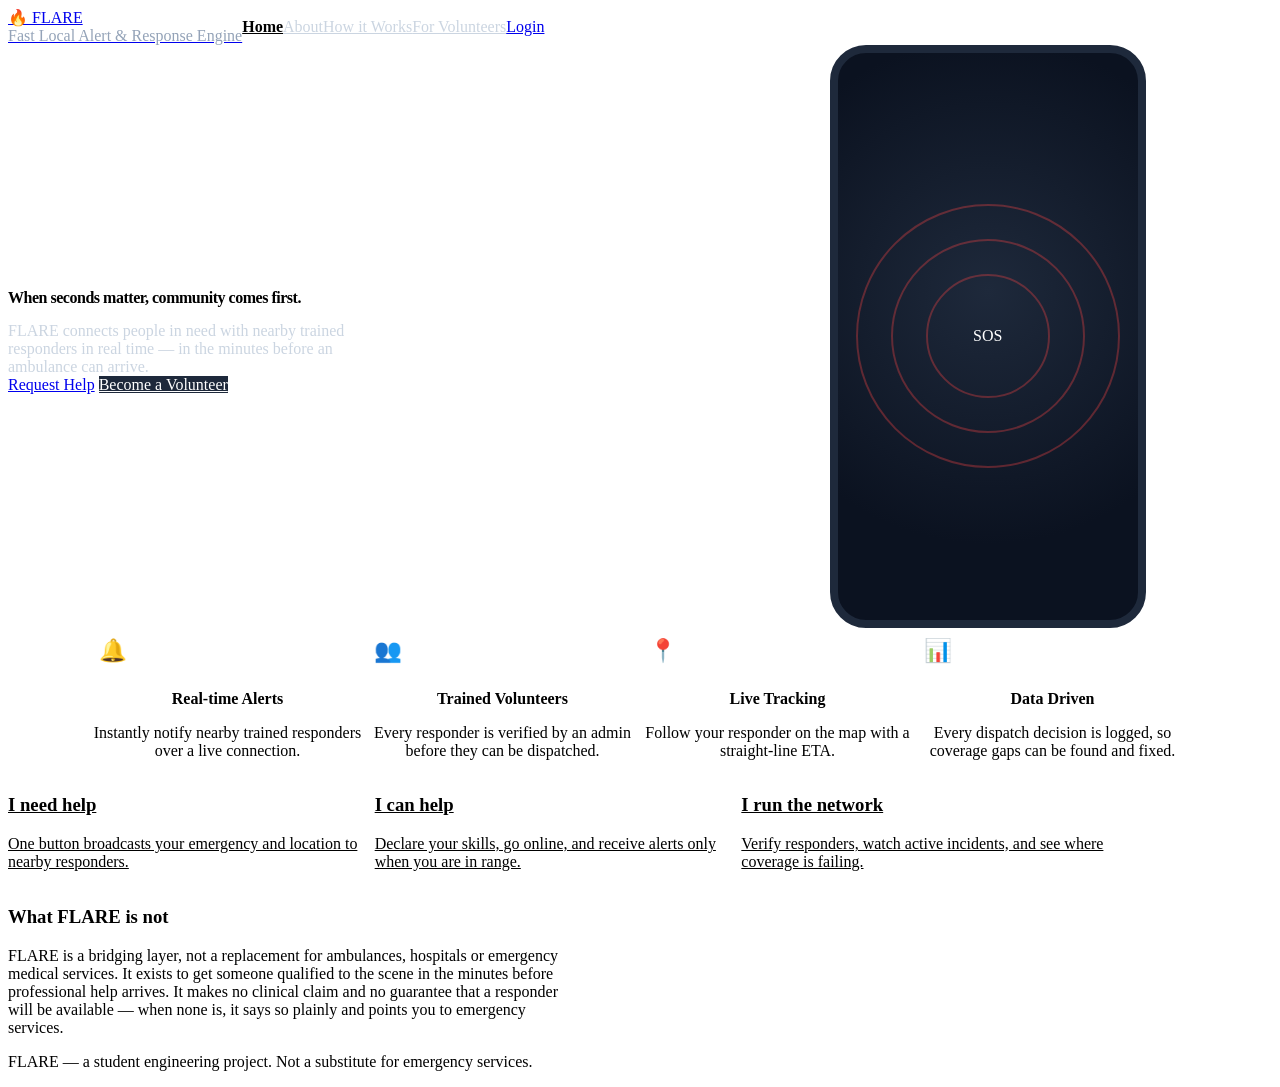
==== frontend/index.html @ 935ed612 "frontend: add citizen, volunteer and admin views (Ch. 11, Ch. 17) Week 5 of the Chapter 24 roadmap. " ====
<!doctype html>
<html lang="en">
<head>
<meta charset="utf-8">
<meta name="viewport" content="width=device-width, initial-scale=1">
<title>FLARE — Fast Local Alert &amp; Response Engine</title>
<meta name="description" content="FLARE connects people in need with nearby trained responders in real time.">
<link rel="preconnect" href="https://fonts.googleapis.com">
<link rel="preconnect" href="https://fonts.gstatic.com" crossorigin>
<link href="https://fonts.googleapis.com/css2?family=Inter:wght@400;500;600;700&family=Poppins:wght@600;700&display=swap" rel="stylesheet">
<link rel="stylesheet" href="/app/shared/tokens.css">
<link rel="stylesheet" href="/app/shared/base.css">
<link rel="stylesheet" href="/app/shared/components.css">
<style>
  .hero {
    background: var(--navy);
    color: var(--white);
    padding: var(--s-6) var(--s-4) var(--s-8);
  }
  .hero__nav {
    display: flex; align-items: center; gap: var(--s-5);
    margin-bottom: var(--s-8); flex-wrap: wrap;
  }
  .hero__links { display: none; gap: var(--s-5); font-size: var(--text-sm); }
  .hero__links a { color: #cbd5e1; }
  .hero__links a[aria-current] { color: var(--white); font-weight: 600; text-decoration: underline; }
  .hero__grid { display: grid; gap: var(--s-6); align-items: center; }
  .hero h1 {
    font-size: var(--text-display); line-height: 1.08; letter-spacing: -0.03em;
    margin-bottom: var(--s-4);
  }
  .hero p.lede { color: #cbd5e1; font-size: var(--text-lg); max-width: 46ch; margin-bottom: var(--s-5); }

  .phone {
    justify-self: center;
    width: min(300px, 80vw); aspect-ratio: 9 / 17;
    border-radius: 36px; border: 8px solid #1e293b;
    background: radial-gradient(circle at 50% 42%, #1e293b, #0b1220 70%);
    display: grid; place-items: center; box-shadow: var(--shadow-lg);
    position: relative; overflow: hidden;
  }
  .phone__rings { position: absolute; display: grid; place-items: center; }
  .phone__rings span {
    position: absolute; border-radius: 50%; border: 2px solid rgb(239 68 68 / 35%);
  }
  .phone__rings span:nth-child(1) { width: 120px; height: 120px; }
  .phone__rings span:nth-child(2) { width: 190px; height: 190px; }
  .phone__rings span:nth-child(3) { width: 260px; height: 260px; }
  .phone__pin {
    width: 66px; height: 66px; border-radius: 50% 50% 50% 4px;
    transform: rotate(-45deg);
    background: var(--flare-red); display: grid; place-items: center;
    box-shadow: var(--shadow-red); position: relative;
  }
  .phone__pin span { transform: rotate(45deg); color: #fff; font: 700 13px/1 var(--font-display); }

  .features {
    display: grid; gap: var(--s-5); padding: var(--s-7) var(--s-4);
    grid-template-columns: repeat(auto-fit, minmax(190px, 1fr));
    max-width: 1100px; margin-inline: auto;
  }
  .feature { text-align: center; }
  .feature__icon {
    width: 46px; height: 46px; margin: 0 auto var(--s-3);
    display: grid; place-items: center; font-size: 1.4rem;
  }
  .feature h3 { font-size: var(--text-base); margin-bottom: var(--s-2); }

  .roles { max-width: 1100px; margin: 0 auto var(--s-8); padding: 0 var(--s-4); }
  .roles__grid { display: grid; gap: var(--s-4); grid-template-columns: repeat(auto-fit, minmax(240px, 1fr)); }

  footer { padding: var(--s-6) var(--s-4); border-top: 1px solid var(--line); }

  @media (min-width: 760px) {
    .hero { padding: var(--s-6) var(--s-7) var(--s-8); }
    .hero__links { display: flex; }
    .hero__grid { grid-template-columns: 1.1fr 0.9fr; }
  }
</style>
</head>
<body>

<header class="hero">
  <nav class="hero__nav">
    <a class="brand brand--light" href="/app/">
      <span class="brand__mark">🔥</span>
      <span>
        FLARE
        <span class="tiny" style="display:block;font-weight:400;color:#94a3b8;font-family:var(--font-sans)">
          Fast Local Alert &amp; Response Engine
        </span>
      </span>
    </a>
    <div class="spacer"></div>
    <div class="hero__links">
      <a href="#home" aria-current="page">Home</a>
      <a href="#about">About</a>
      <a href="#how">How it Works</a>
      <a href="#volunteers">For Volunteers</a>
    </div>
    <a class="btn btn--outline-danger" href="/app/login.html">Login</a>
  </nav>

  <div class="hero__grid" id="home">
    <div>
      <h1>When seconds matter, community comes first.</h1>
      <p class="lede">
        FLARE connects people in need with nearby trained responders in real time —
        in the minutes before an ambulance can arrive.
      </p>
      <div class="row">
        <a class="btn btn--danger btn--lg" href="/app/citizen/">Request Help</a>
        <a class="btn btn--lg" style="background:#1e293b;color:#fff" href="/app/login.html?signup=volunteer">
          Become a Volunteer
        </a>
      </div>
    </div>

    <div class="phone" aria-hidden="true">
      <div class="phone__rings"><span></span><span></span><span></span></div>
      <div class="phone__pin"><span>SOS</span></div>
    </div>
  </div>
</header>

<section class="features" id="how">
  <div class="feature">
    <div class="feature__icon">🔔</div>
    <h3>Real-time Alerts</h3>
    <p class="small muted">Instantly notify nearby trained responders over a live connection.</p>
  </div>
  <div class="feature">
    <div class="feature__icon">👥</div>
    <h3>Trained Volunteers</h3>
    <p class="small muted">Every responder is verified by an admin before they can be dispatched.</p>
  </div>
  <div class="feature">
    <div class="feature__icon">📍</div>
    <h3>Live Tracking</h3>
    <p class="small muted">Follow your responder on the map with a straight-line ETA.</p>
  </div>
  <div class="feature">
    <div class="feature__icon">📊</div>
    <h3>Data Driven</h3>
    <p class="small muted">Every dispatch decision is logged, so coverage gaps can be found and fixed.</p>
  </div>
</section>

<section class="roles" id="volunteers">
  <div class="roles__grid">
    <a class="card" href="/app/citizen/" style="color:inherit">
      <h3>I need help</h3>
      <p class="small muted" style="margin-top:var(--s-2)">
        One button broadcasts your emergency and location to nearby responders.
      </p>
    </a>
    <a class="card" href="/app/volunteer/" style="color:inherit">
      <h3>I can help</h3>
      <p class="small muted" style="margin-top:var(--s-2)">
        Declare your skills, go online, and receive alerts only when you are in range.
      </p>
    </a>
    <a class="card" href="/app/admin/" style="color:inherit">
      <h3>I run the network</h3>
      <p class="small muted" style="margin-top:var(--s-2)">
        Verify responders, watch active incidents, and see where coverage is failing.
      </p>
    </a>
  </div>
</section>

<section class="roles" id="about">
  <div class="card">
    <h3>What FLARE is not</h3>
    <p class="small muted" style="margin-top:var(--s-2);max-width:70ch">
      FLARE is a bridging layer, not a replacement for ambulances, hospitals or emergency
      medical services. It exists to get someone qualified to the scene in the minutes before
      professional help arrives. It makes no clinical claim and no guarantee that a responder
      will be available — when none is, it says so plainly and points you to emergency services.
    </p>
  </div>
</section>

<footer>
  <p class="small muted center">FLARE — a student engineering project. Not a substitute for emergency services.</p>
</footer>

</body>
</html>
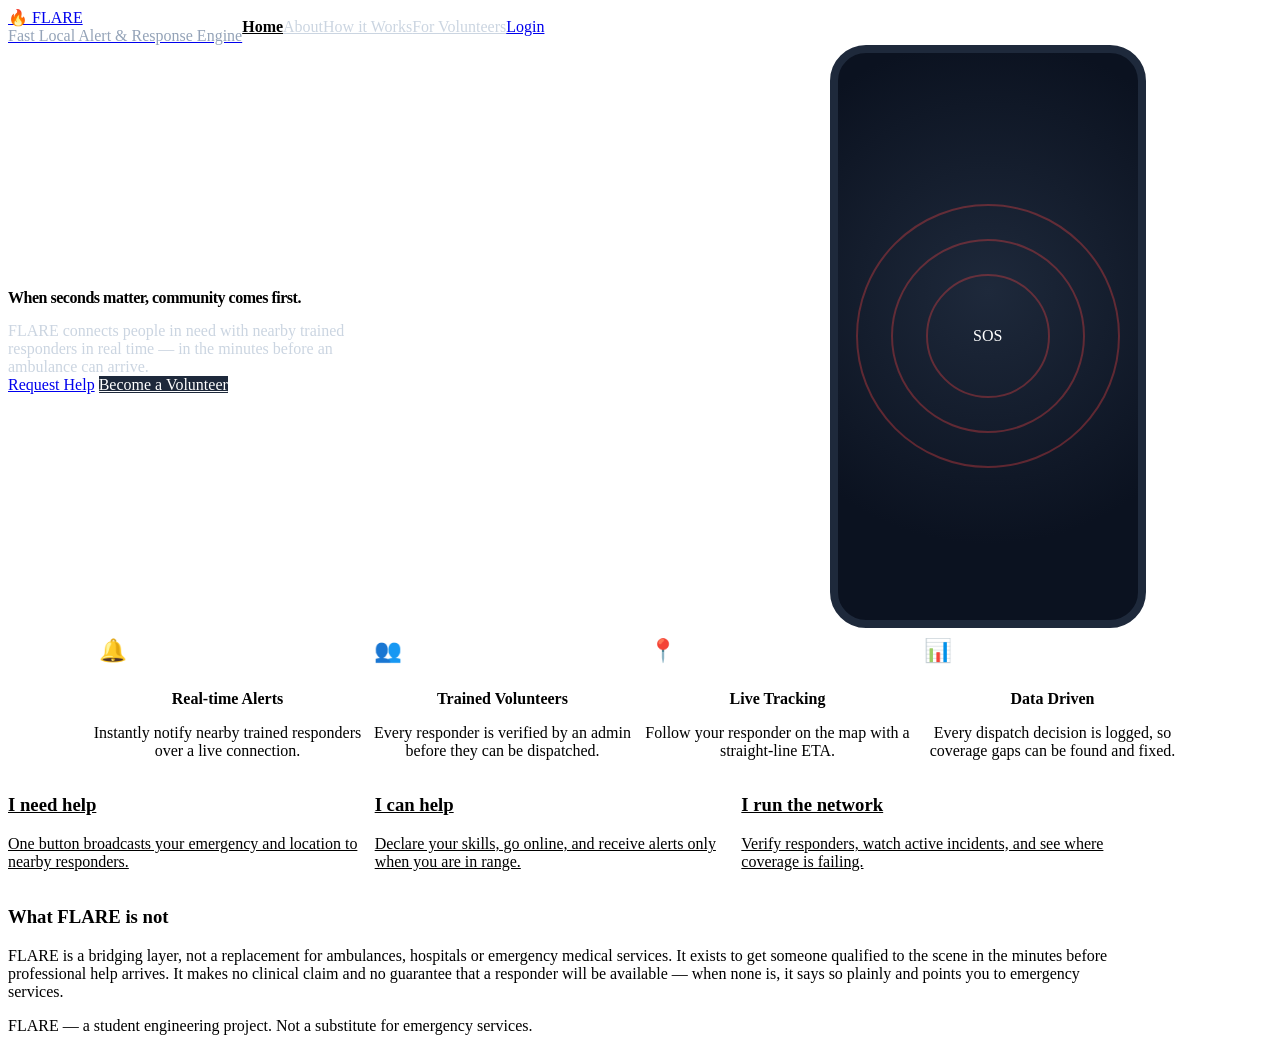
==== commit ac56ac32: "frontend: stop the sidebar spending red on "you are here" tokens.css states the rule plainly: red is" ====
--- a/frontend/index.html
+++ b/frontend/index.html
@@ -150,19 +150,19 @@
   <div class="roles__grid">
     <a class="card" href="/app/citizen/" style="color:inherit">
       <h3>I need help</h3>
-      <p class="small muted" style="margin-top:var(--s-2)">
+      <p class="small muted mt-2">
         One button broadcasts your emergency and location to nearby responders.
       </p>
     </a>
     <a class="card" href="/app/volunteer/" style="color:inherit">
       <h3>I can help</h3>
-      <p class="small muted" style="margin-top:var(--s-2)">
+      <p class="small muted mt-2">
         Declare your skills, go online, and receive alerts only when you are in range.
       </p>
     </a>
     <a class="card" href="/app/admin/" style="color:inherit">
       <h3>I run the network</h3>
-      <p class="small muted" style="margin-top:var(--s-2)">
+      <p class="small muted mt-2">
         Verify responders, watch active incidents, and see where coverage is failing.
       </p>
     </a>
@@ -172,7 +172,7 @@
 <section class="roles" id="about">
   <div class="card">
     <h3>What FLARE is not</h3>
-    <p class="small muted" style="margin-top:var(--s-2);max-width:70ch">
+    <p class="small muted measure mt-2">
       FLARE is a bridging layer, not a replacement for ambulances, hospitals or emergency
       medical services. It exists to get someone qualified to the scene in the minutes before
       professional help arrives. It makes no clinical claim and no guarantee that a responder
